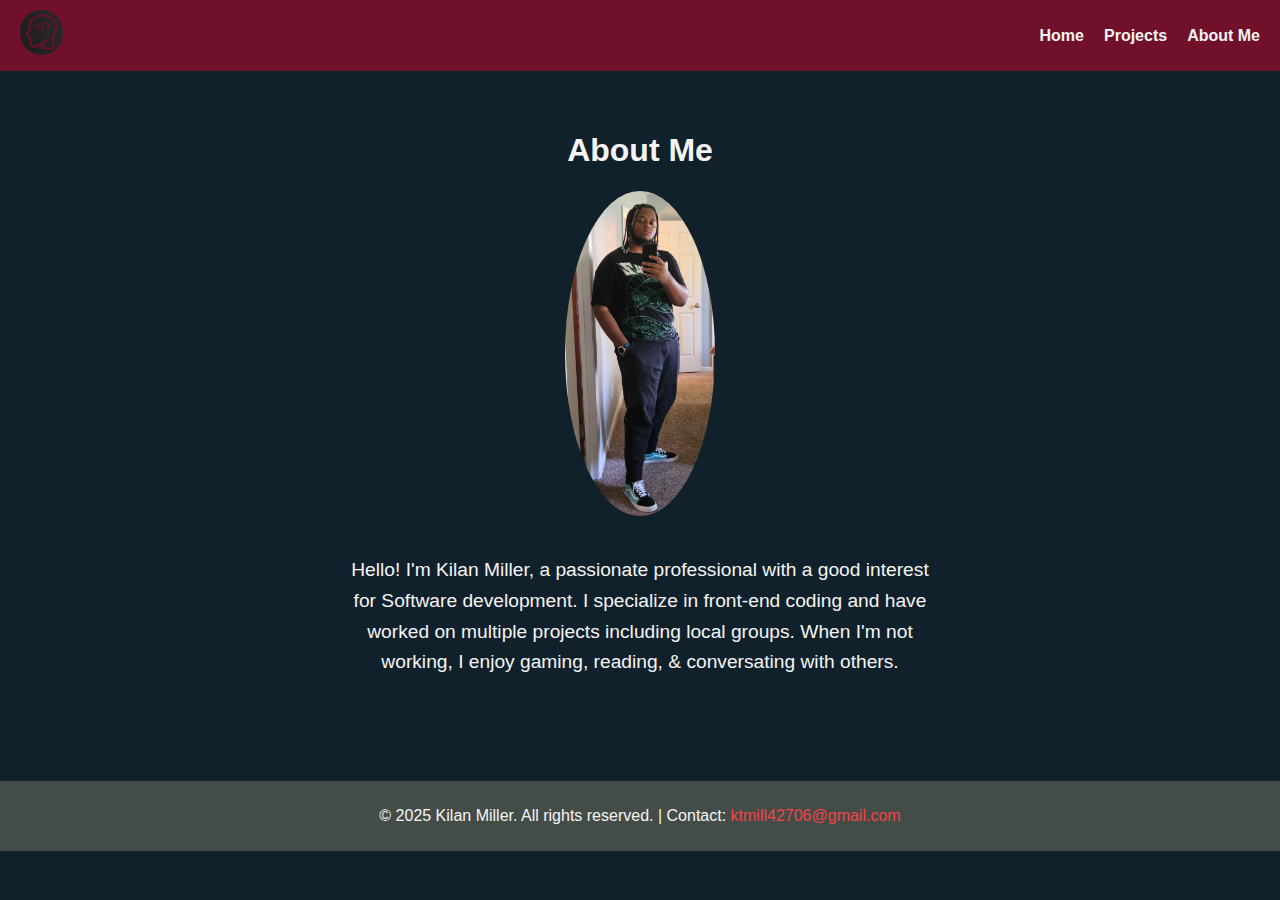
==== aboutme.html @ 1c63d1aa "complete" ====
<!DOCTYPE html>
<html lang="en">
  <head>
    <meta charset="UTF-8" />
    <meta name="viewport" content="width=device-width, initial-scale=1.0" />
    <title>About Me</title>
    <link rel="stylesheet" href="styles.css" />
  </head>
  <body>
    <header class="navbar">
      <div class="logo"><img class="logo-img" src="images/logo.png" /></div>
      <nav>
        <ul class="nav-list">
          <li class="nav-item"><a href="home.html">Home</a></li>
          <li class="nav-item"><a href="projects.html">Projects</a></li>
          <li class="nav-item"><a href="aboutme.html">About Me</a></li>
        </ul>
      </nav>
    </header>

    <main class="about-content">
      <section class="about-intro">
        <h1>About Me</h1>
        <div class="about-section">
          <img src="images/me.jpg" alt="Your Photo" class="about-photo" />
          <p>
            Hello! I'm Kilan Miller, a passionate professional with a good
            interest for Software development. I specialize in front-end coding
            and have worked on multiple projects including local groups. When
            I'm not working, I enjoy gaming, reading, & conversating with
            others.
          </p>
        </div>
      </section>
    </main>

    <footer class="footer">
      <p>
        &copy; 2025 Kilan Miller. All rights reserved. | Contact:
        <a href="mailto:ktmill42706@gmail.com">ktmill42706@gmail.com</a>
      </p>
    </footer>
  </body>
</html>
---- styles.css ----
/* General Styles */
body {
    font-family: 'Arial', sans-serif;
    margin: 0;
    padding: 0;
    background-color: #11212c;
    color: #f4f4f4;
}

header.navbar {
    display: flex;
    justify-content: space-between;
    align-items: center;
    padding: 10px 20px;
    background-color: #70102a;
}

.image-container{
    display: flex;
    justify-content: space-evenly;
    align-items: center;
}

.image-container img {
    position: relative;
    border: 5px solid transparent;
    background: repeating-linear-gradient(
      45deg,
      #c91b3a 0,
      #c91b3a 10px,
      #f14446 10px,
      #f14446 20px
    );
    background-size: 400% 400%;
    animation: pixelSlide 8s linear infinite;
  }
  
  @keyframes pixelSlide {
    0% { background-position: 0% 0%; }
    100% { background-position: 100% 100%; }
  }
  
  .image-container img {
    display: block;
    width: 70%;
    max-width: 300px;
    margin:3% 0% 0% 10%;
  }
  
  .text-box{
    text-align: center;
    display: flex;
    align-items: center;
  }

.my-text{
    text-align: center;
}

.logo-img{
    height: 5vh;
    border-radius: 100%;
}

.navbar .logo {
    font-size: 1.5rem;
    font-weight: bold;
    color: #f4f4f4;
}

.nav-list {
    list-style: none;
    display: flex;
    gap: 20px;
    margin: 0;
    padding: 0;
}

.nav-item a {
    color: #f4f4f4;
    text-decoration: none;
    font-size: 1rem;
    font-weight: bold;
    transition: color 0.3s ease;
}

.nav-item a:hover {
    color: #f14446;
}

main {
    padding: 20px;
}

footer.footer {
    background-color: #444c47;
    color: #f4f4f4;
    text-align: center;
    padding: 10px 0;
    margin-top: 5%;
}

footer a {
    color: #f14446;
    text-decoration: none;
}

footer a:hover {
    text-decoration: underline;
}

.hh{
    height: 45vh;
}

/* Projects Page Styles */
.projects-content {
    text-align: center;
    margin-top: 20px;
}

.projects-intro h1 {
    font-size: 2rem;
    color: #c91b3a;
}

.projects-intro p {
    font-size: 1.2rem;
    margin-bottom: 20px;
}

.project-item {
    margin: 20px 0;
    padding: 10px;
    border: 1px solid #444c47;
    border-radius: 5px;
    background-color: #11212c;
}

.project-item h2 {
    color: #f14446;
}

.project-item a {
    color: #f14446;
    text-decoration: none;
}

.project-item a:hover {
    text-decoration: underline;
}

/* About Me Page Styles */
.about-content {
    text-align: center;
    margin-top: 20px;
}

.about-section {
    display: flex;
    flex-direction: column;
    align-items: center;
}

.about-photo {
    max-width: 150px;
    border-radius: 50%;
    margin-bottom: 20px;
}

.about-section p {
    font-size: 1.2rem;
    line-height: 1.6;
    max-width: 600px;
}

@keyframes fadeIn {
    from {
        opacity: 0;
    }
    to {
        opacity: 1;
    }
}

.welcome {
    animation: fadeIn 2s ease-in;
}

.welcome-button:hover {
    animation: bounce 0.5s;
}

@keyframes bounce {
    0%, 100% {
        transform: translateY(0);
    }
    50% {
        transform: translateY(-10px);
    }
}

.lang {
    text-align: center;
    color: #c91b3acd ;
    margin-top: 10%;
    font-family: cochin;
  }
  
  .skill-box {
    margin: 10%;
  }
  
  .skill-box-cont {
    display: grid;
    gap: 1px;
    grid-template-columns: repeat(3, 1fr);
    background-color: #444c47;
    border: 3px solid #f14446;
    width: 80%;
    padding: 0% 0% 0% 0%;
    margin: 0% 0% 0% 0%;
    text-align: center;
  }
  
  .skill-box-cont-cont {
    display: flex;
    justify-content: center;
    width: 100%;
  }
  
  .logo1{
      width: 35%;
  }
  
  .logo1-1{
      width: 30%;
  }
  
  .logo1-2{
      width: 30%;
  }
  
  .logo2{
      width: 40%;
      margin-top: -7%;
  }
  
  .logo-names{
      color: #c91b3a;
      font-family: Cochin;
  }
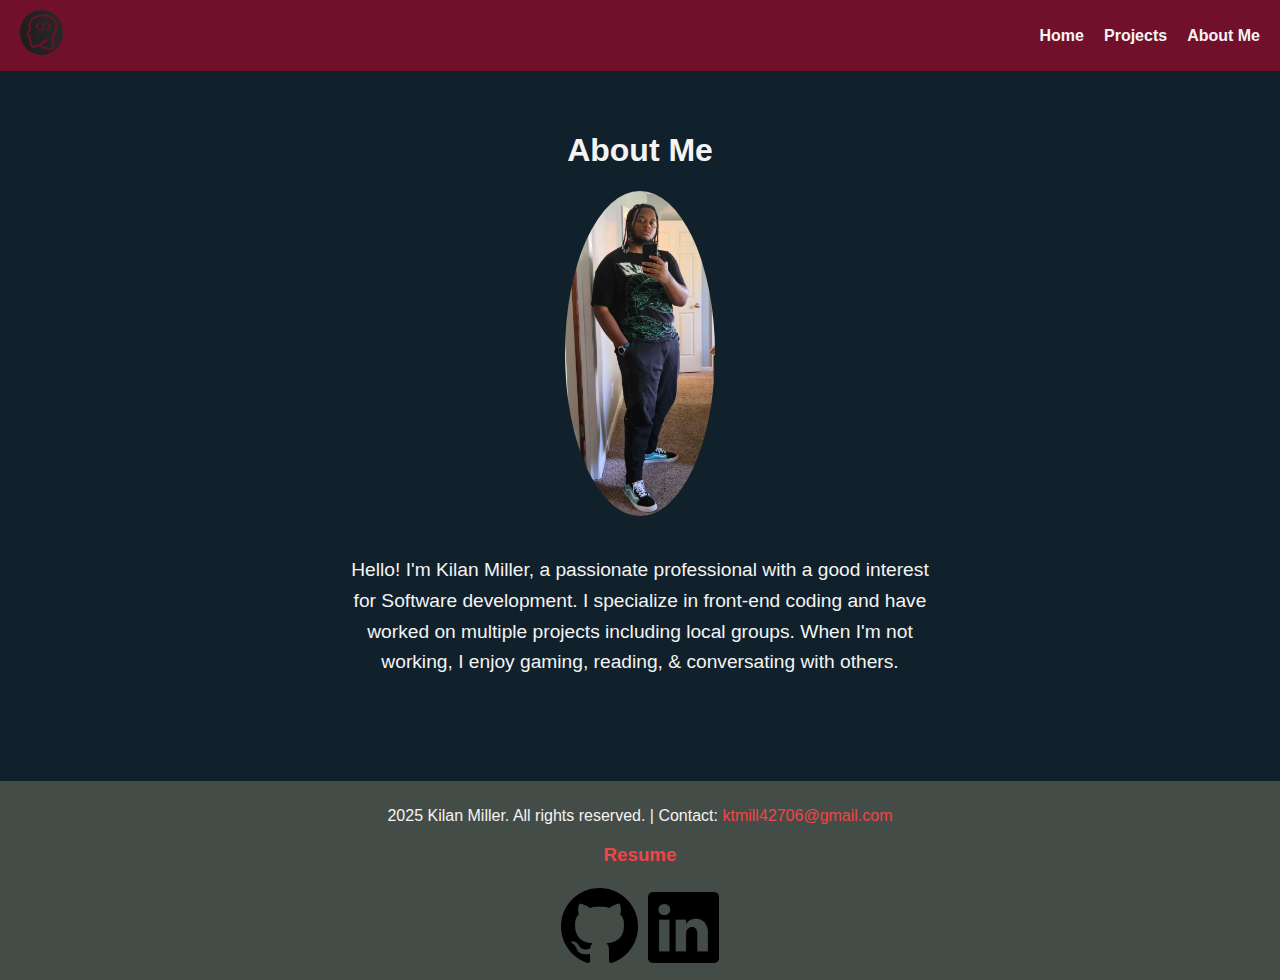
==== commit 4a59541f: "done" ====
--- a/aboutme.html
+++ b/aboutme.html
@@ -36,9 +36,16 @@
 
     <footer class="footer">
       <p>
-        &copy; 2025 Kilan Miller. All rights reserved. | Contact:
+         2025 Kilan Miller. All rights reserved. | Contact:
         <a href="mailto:ktmill42706@gmail.com">ktmill42706@gmail.com</a>
       </p>
+      <div class="contact">
+        <a class="resume" href="https://docs.google.com/document/d/1q5td1Osqga1zA7QXDy595ZkAOU6_eO2pzvy-tbzDj0k/edit"><h3>Resume</h3></a>
+        <div class="find">
+        <a href="https://github.com/KilanTM"><img class="find-me2" src="images/github.png" alt="Github" /></a>
+        <a href="https://www.linkedin.com/in/kilan-miller-0168aa313/"><img class="find-me3" src="images/linkedin.png" alt="Linkedin" /></a>
+        </div>
+      </div>
     </footer>
   </body>
 </html>
--- a/styles.css
+++ b/styles.css
@@ -32,7 +32,7 @@
       #f14446 20px
     );
     background-size: 400% 400%;
-    animation: pixelSlide 8s linear infinite;
+    animation: pixelSlide 4s linear infinite;
   }
   
   @keyframes pixelSlide {
@@ -249,4 +249,24 @@
   .logo-names{
       color: #c91b3a;
       font-family: Cochin;
-  }+  }
+
+  .resume{
+    text-decoration: none;
+    color: #f14446;
+}
+
+.find-me1{
+    width: 7vw;
+    padding: 3px;
+}
+
+.find-me2{
+    width: 6vw;
+    padding: 3px;
+}
+
+.find-me3{
+    width: 5.5vw;
+    padding: 3px;
+}